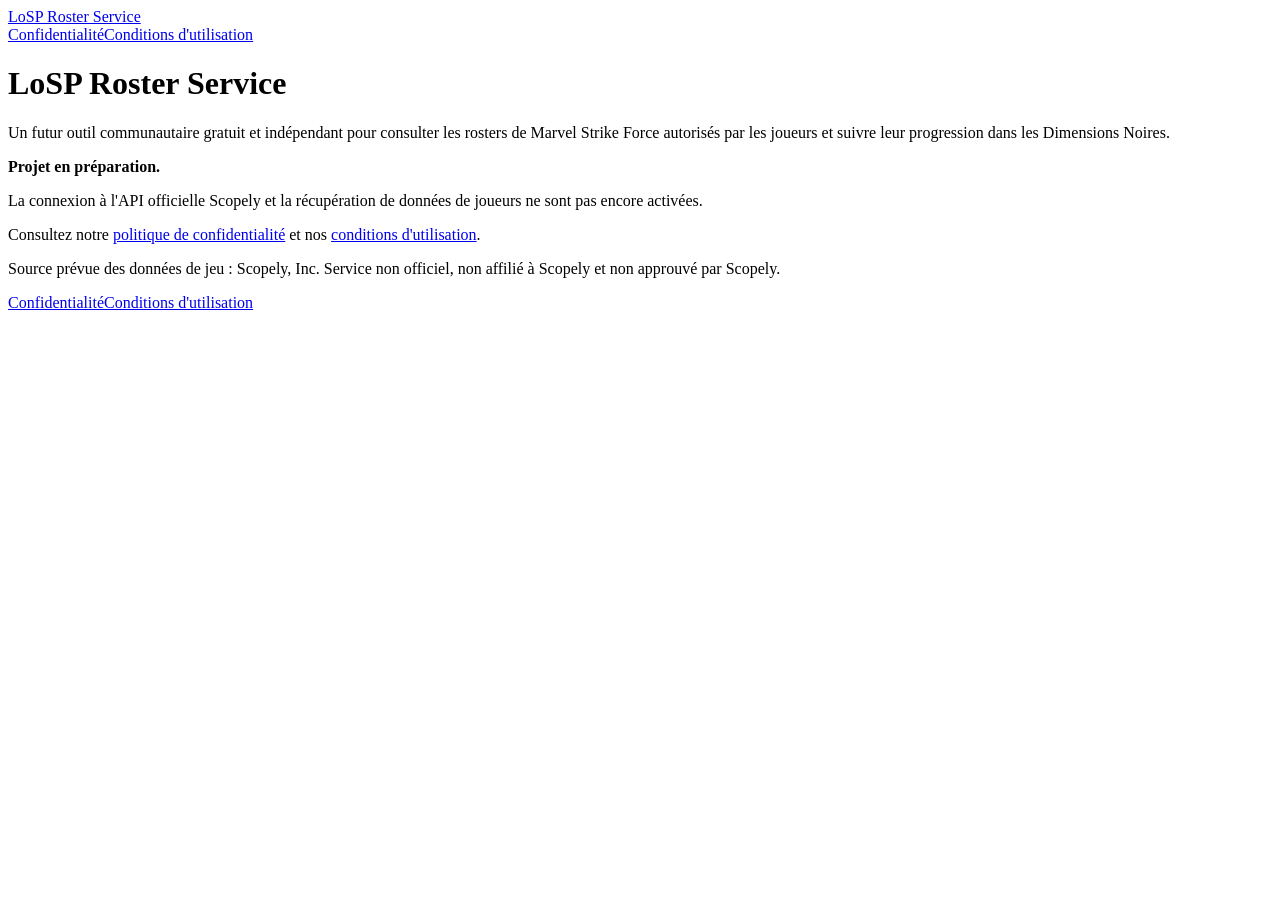
==== public/index.html @ bec49bbb "Add minimal public landing page" ====
<!doctype html>
<html lang="fr">
<head>
<meta charset="utf-8">
<meta name="viewport" content="width=device-width, initial-scale=1">
<meta name="description" content="LoSP Roster Service, un outil communautaire indépendant pour Marvel Strike Force.">
<title>Accueil — LoSP Roster Service</title>
<link rel="stylesheet" href="/style.css">
</head>
<body>
<header><div class="bar"><a class="brand" href="/">LoSP Roster Service</a><nav aria-label="Navigation principale"><a href="/privacy.html">Confidentialité</a><a href="/tos.html">Conditions d'utilisation</a></nav></div></header>
<main>
<h1>LoSP Roster Service</h1>
<p>Un futur outil communautaire gratuit et indépendant pour consulter les rosters de Marvel Strike Force autorisés par les joueurs et suivre leur progression dans les Dimensions Noires.</p>
<div class="note"><strong>Projet en préparation.</strong><p>La connexion à l'API officielle Scopely et la récupération de données de joueurs ne sont pas encore activées.</p></div>
<p>Consultez notre <a href="/privacy.html">politique de confidentialité</a> et nos <a href="/tos.html">conditions d'utilisation</a>.</p>
<p class="meta">Source prévue des données de jeu : Scopely, Inc. Service non officiel, non affilié à Scopely et non approuvé par Scopely.</p>
</main>
<footer><a href="/privacy.html">Confidentialité</a><a href="/tos.html">Conditions d'utilisation</a></footer>
</body></html>
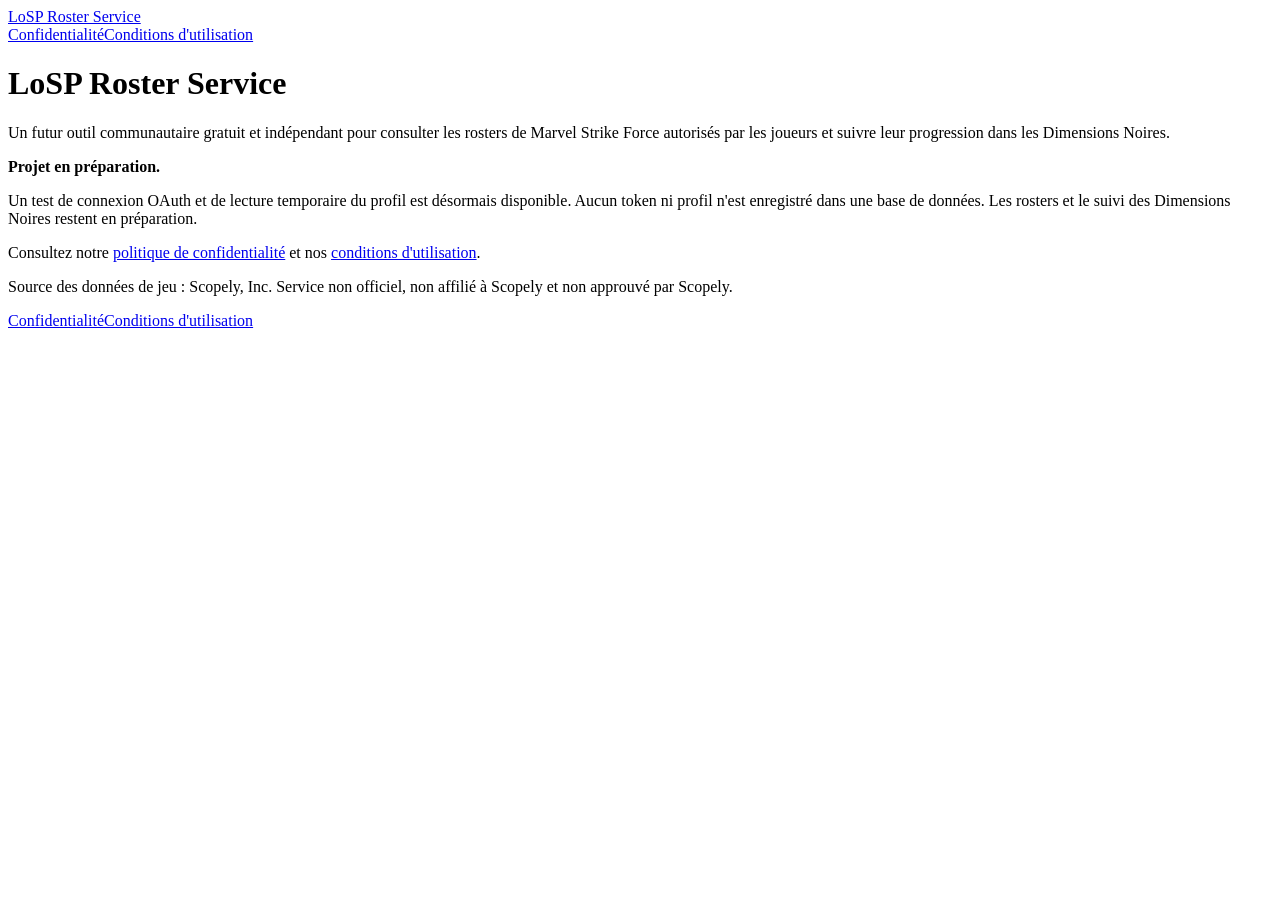
==== commit 9ca610d2: "Describe current ephemeral Scopely profile test in public policy" ====
--- a/public/index.html
+++ b/public/index.html
@@ -12,9 +12,9 @@
 <main>
 <h1>LoSP Roster Service</h1>
 <p>Un futur outil communautaire gratuit et indépendant pour consulter les rosters de Marvel Strike Force autorisés par les joueurs et suivre leur progression dans les Dimensions Noires.</p>
-<div class="note"><strong>Projet en préparation.</strong><p>La connexion à l'API officielle Scopely et la récupération de données de joueurs ne sont pas encore activées.</p></div>
+<div class="note"><strong>Projet en préparation.</strong><p>Un test de connexion OAuth et de lecture temporaire du profil est désormais disponible. Aucun token ni profil n'est enregistré dans une base de données. Les rosters et le suivi des Dimensions Noires restent en préparation.</p></div>
 <p>Consultez notre <a href="/privacy.html">politique de confidentialité</a> et nos <a href="/tos.html">conditions d'utilisation</a>.</p>
-<p class="meta">Source prévue des données de jeu : Scopely, Inc. Service non officiel, non affilié à Scopely et non approuvé par Scopely.</p>
+<p class="meta">Source des données de jeu : Scopely, Inc. Service non officiel, non affilié à Scopely et non approuvé par Scopely.</p>
 </main>
 <footer><a href="/privacy.html">Confidentialité</a><a href="/tos.html">Conditions d'utilisation</a></footer>
 </body></html>
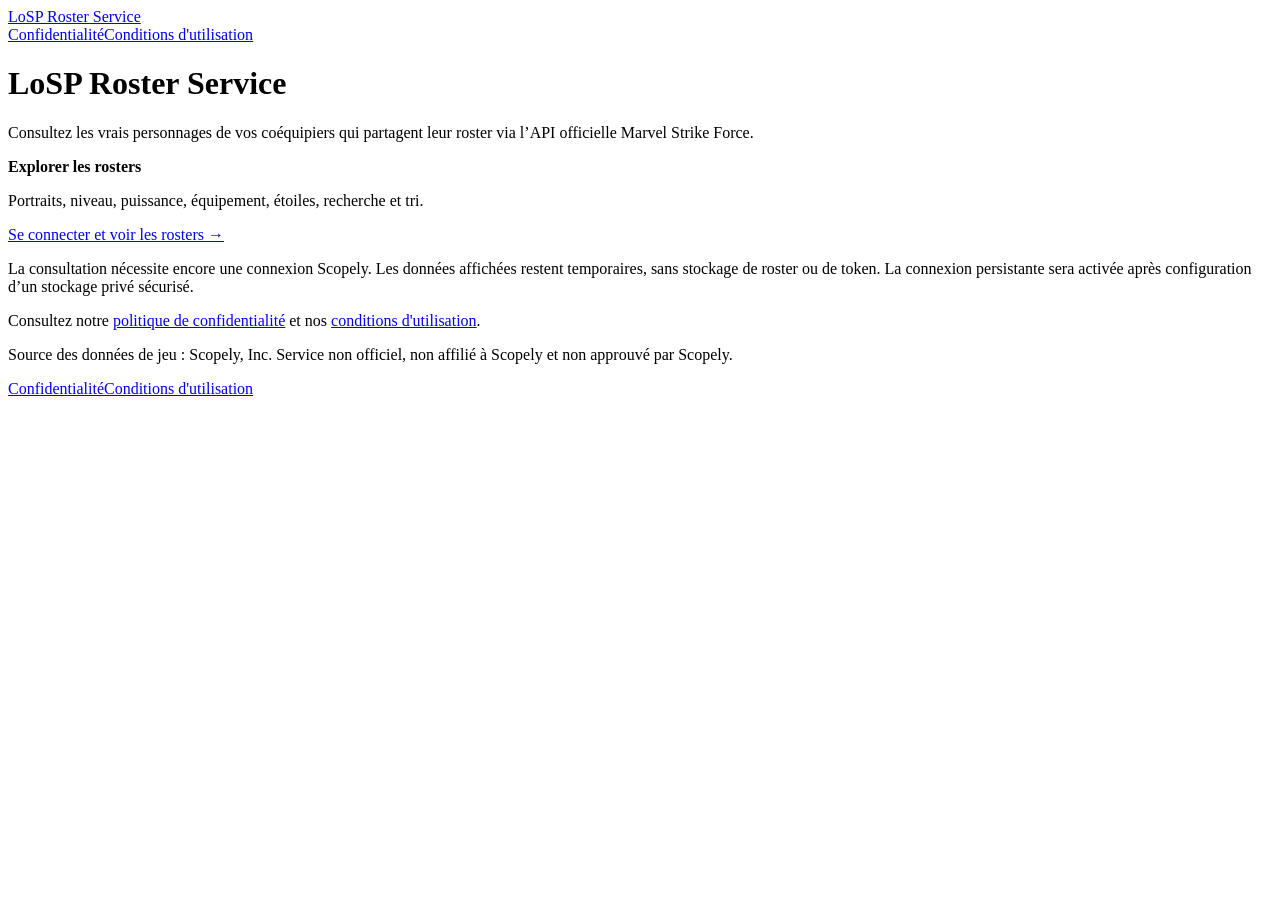
==== commit f0d74812: "Present real authorized roster data with mobile-first UI" ====
--- a/public/index.html
+++ b/public/index.html
@@ -11,8 +11,8 @@
 <header><div class="bar"><a class="brand" href="/">LoSP Roster Service</a><nav aria-label="Navigation principale"><a href="/privacy.html">Confidentialité</a><a href="/tos.html">Conditions d'utilisation</a></nav></div></header>
 <main>
 <h1>LoSP Roster Service</h1>
-<p>Un futur outil communautaire gratuit et indépendant pour consulter les rosters de Marvel Strike Force autorisés par les joueurs et suivre leur progression dans les Dimensions Noires.</p>
-<div class="note"><strong>Projet en préparation.</strong><p>Un test de connexion OAuth et de lecture temporaire du profil est désormais disponible. Aucun token ni profil n'est enregistré dans une base de données. Les rosters et le suivi des Dimensions Noires restent en préparation.</p></div>
+<p>Consultez les vrais personnages de vos coéquipiers qui partagent leur roster via l’API officielle Marvel Strike Force.</p><div class="note"><strong>Explorer les rosters</strong><p>Portraits, niveau, puissance, équipement, étoiles, recherche et tri.</p><p><a href="/login/rosters">Se connecter et voir les rosters →</a></p></div>
+<p>La consultation nécessite encore une connexion Scopely. Les données affichées restent temporaires, sans stockage de roster ou de token. La connexion persistante sera activée après configuration d’un stockage privé sécurisé.</p>
 <p>Consultez notre <a href="/privacy.html">politique de confidentialité</a> et nos <a href="/tos.html">conditions d'utilisation</a>.</p>
 <p class="meta">Source des données de jeu : Scopely, Inc. Service non officiel, non affilié à Scopely et non approuvé par Scopely.</p>
 </main>
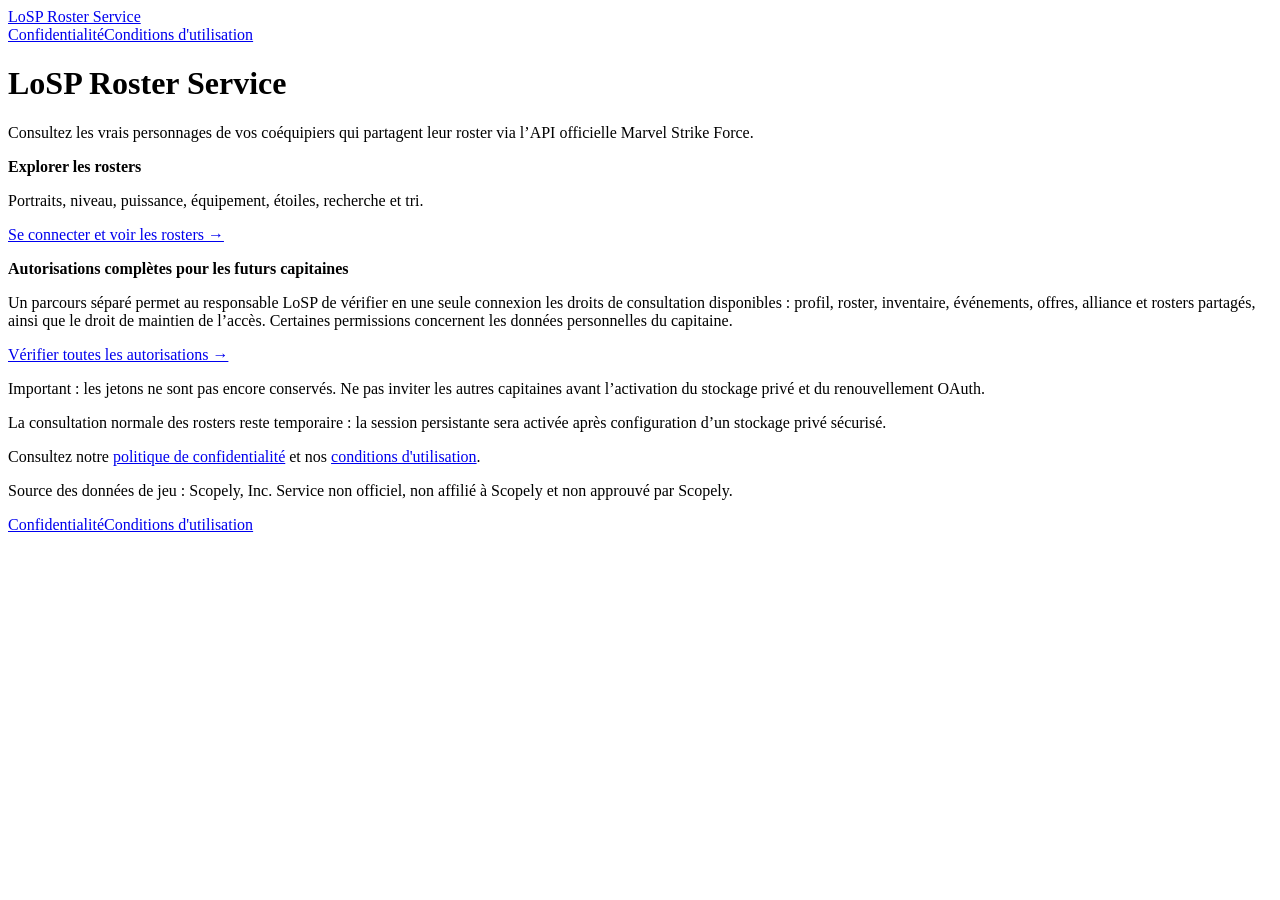
==== commit 89506246: "Prepare comprehensive Scopely captain OAuth consent with granted-scope report" ====
--- a/public/index.html
+++ b/public/index.html
@@ -12,7 +12,7 @@
 <main>
 <h1>LoSP Roster Service</h1>
 <p>Consultez les vrais personnages de vos coéquipiers qui partagent leur roster via l’API officielle Marvel Strike Force.</p><div class="note"><strong>Explorer les rosters</strong><p>Portraits, niveau, puissance, équipement, étoiles, recherche et tri.</p><p><a href="/login/rosters">Se connecter et voir les rosters →</a></p></div>
-<p>La consultation nécessite encore une connexion Scopely. Les données affichées restent temporaires, sans stockage de roster ou de token. La connexion persistante sera activée après configuration d’un stockage privé sécurisé.</p>
+<div class="note"><strong>Autorisations complètes pour les futurs capitaines</strong><p>Un parcours séparé permet au responsable LoSP de vérifier en une seule connexion les droits de consultation disponibles : profil, roster, inventaire, événements, offres, alliance et rosters partagés, ainsi que le droit de maintien de l’accès. Certaines permissions concernent les données personnelles du capitaine.</p><p><a href="/login/captain">Vérifier toutes les autorisations →</a></p><p>Important : les jetons ne sont pas encore conservés. Ne pas inviter les autres capitaines avant l’activation du stockage privé et du renouvellement OAuth.</p></div><p>La consultation normale des rosters reste temporaire : la session persistante sera activée après configuration d’un stockage privé sécurisé.</p>
 <p>Consultez notre <a href="/privacy.html">politique de confidentialité</a> et nos <a href="/tos.html">conditions d'utilisation</a>.</p>
 <p class="meta">Source des données de jeu : Scopely, Inc. Service non officiel, non affilié à Scopely et non approuvé par Scopely.</p>
 </main>
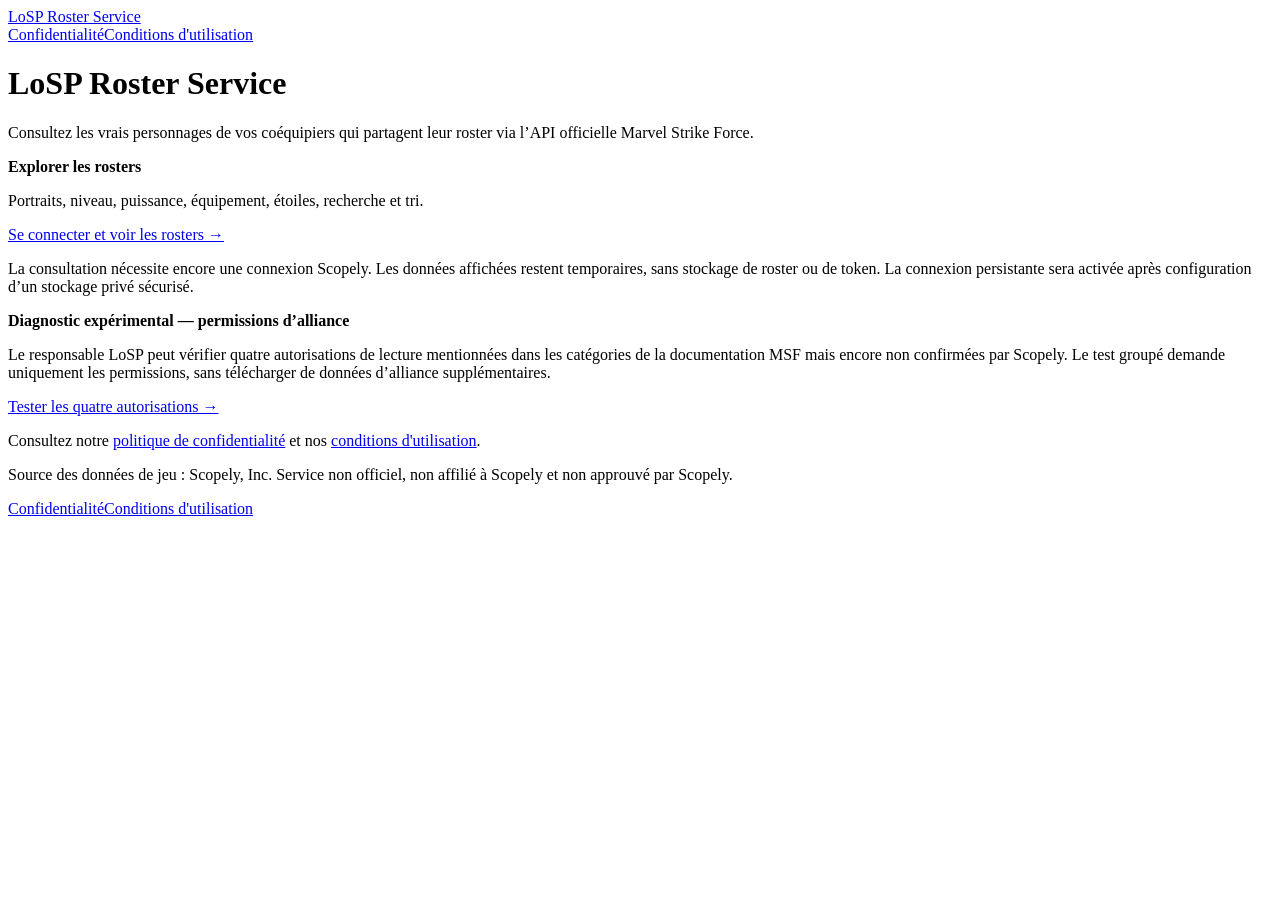
==== commit f0def96d: "Connect isolated four-scope tests without touching the captain OAuth flow" ====
--- a/public/index.html
+++ b/public/index.html
@@ -12,7 +12,8 @@
 <main>
 <h1>LoSP Roster Service</h1>
 <p>Consultez les vrais personnages de vos coéquipiers qui partagent leur roster via l’API officielle Marvel Strike Force.</p><div class="note"><strong>Explorer les rosters</strong><p>Portraits, niveau, puissance, équipement, étoiles, recherche et tri.</p><p><a href="/login/rosters">Se connecter et voir les rosters →</a></p></div>
-<div class="note"><strong>Autorisations complètes pour les futurs capitaines</strong><p>Un parcours séparé permet au responsable LoSP de vérifier en une seule connexion les droits de consultation disponibles : profil, roster, inventaire, événements, offres, alliance et rosters partagés, ainsi que le droit de maintien de l’accès. Certaines permissions concernent les données personnelles du capitaine.</p><p><a href="/login/captain">Vérifier toutes les autorisations →</a></p><p>Important : les jetons ne sont pas encore conservés. Ne pas inviter les autres capitaines avant l’activation du stockage privé et du renouvellement OAuth.</p></div><p>La consultation normale des rosters reste temporaire : la session persistante sera activée après configuration d’un stockage privé sécurisé.</p>
+<p>La consultation nécessite encore une connexion Scopely. Les données affichées restent temporaires, sans stockage de roster ou de token. La connexion persistante sera activée après configuration d’un stockage privé sécurisé.</p>
+<div class="note"><strong>Diagnostic expérimental — permissions d’alliance</strong><p>Le responsable LoSP peut vérifier quatre autorisations de lecture mentionnées dans les catégories de la documentation MSF mais encore non confirmées par Scopely. Le test groupé demande uniquement les permissions, sans télécharger de données d’alliance supplémentaires.</p><p><a href="/login/scope-probe/all">Tester les quatre autorisations →</a></p></div>
 <p>Consultez notre <a href="/privacy.html">politique de confidentialité</a> et nos <a href="/tos.html">conditions d'utilisation</a>.</p>
 <p class="meta">Source des données de jeu : Scopely, Inc. Service non officiel, non affilié à Scopely et non approuvé par Scopely.</p>
 </main>
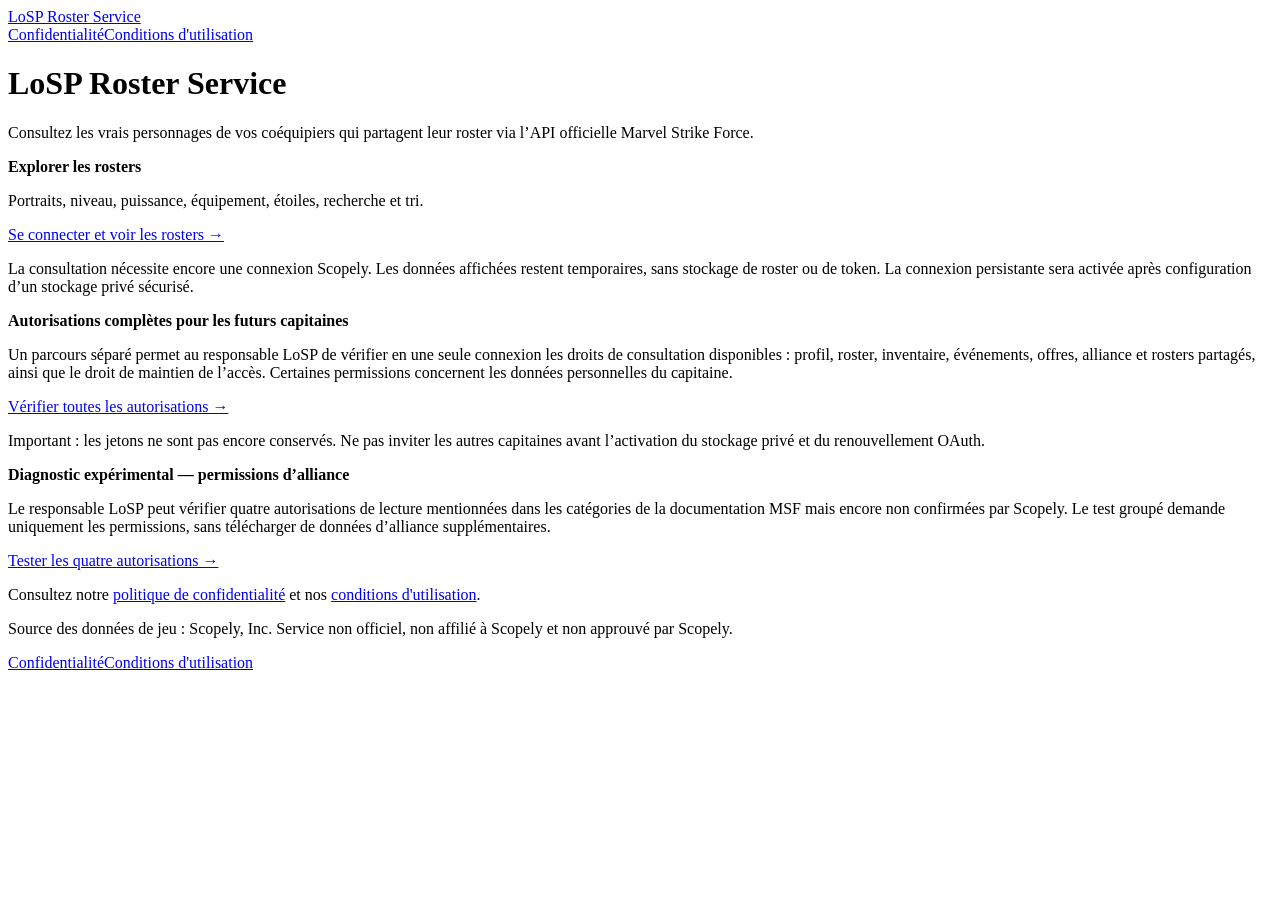
==== commit f0747f83: "Merge main into captain consent PR and resolve OAuth diagnostic conflicts" ====
--- a/public/index.html
+++ b/public/index.html
@@ -13,6 +13,7 @@
 <h1>LoSP Roster Service</h1>
 <p>Consultez les vrais personnages de vos coéquipiers qui partagent leur roster via l’API officielle Marvel Strike Force.</p><div class="note"><strong>Explorer les rosters</strong><p>Portraits, niveau, puissance, équipement, étoiles, recherche et tri.</p><p><a href="/login/rosters">Se connecter et voir les rosters →</a></p></div>
 <p>La consultation nécessite encore une connexion Scopely. Les données affichées restent temporaires, sans stockage de roster ou de token. La connexion persistante sera activée après configuration d’un stockage privé sécurisé.</p>
+<div class="note"><strong>Autorisations complètes pour les futurs capitaines</strong><p>Un parcours séparé permet au responsable LoSP de vérifier en une seule connexion les droits de consultation disponibles : profil, roster, inventaire, événements, offres, alliance et rosters partagés, ainsi que le droit de maintien de l’accès. Certaines permissions concernent les données personnelles du capitaine.</p><p><a href="/login/captain">Vérifier toutes les autorisations →</a></p><p>Important : les jetons ne sont pas encore conservés. Ne pas inviter les autres capitaines avant l’activation du stockage privé et du renouvellement OAuth.</p></div>
 <div class="note"><strong>Diagnostic expérimental — permissions d’alliance</strong><p>Le responsable LoSP peut vérifier quatre autorisations de lecture mentionnées dans les catégories de la documentation MSF mais encore non confirmées par Scopely. Le test groupé demande uniquement les permissions, sans télécharger de données d’alliance supplémentaires.</p><p><a href="/login/scope-probe/all">Tester les quatre autorisations →</a></p></div>
 <p>Consultez notre <a href="/privacy.html">politique de confidentialité</a> et nos <a href="/tos.html">conditions d'utilisation</a>.</p>
 <p class="meta">Source des données de jeu : Scopely, Inc. Service non officiel, non affilié à Scopely et non approuvé par Scopely.</p>
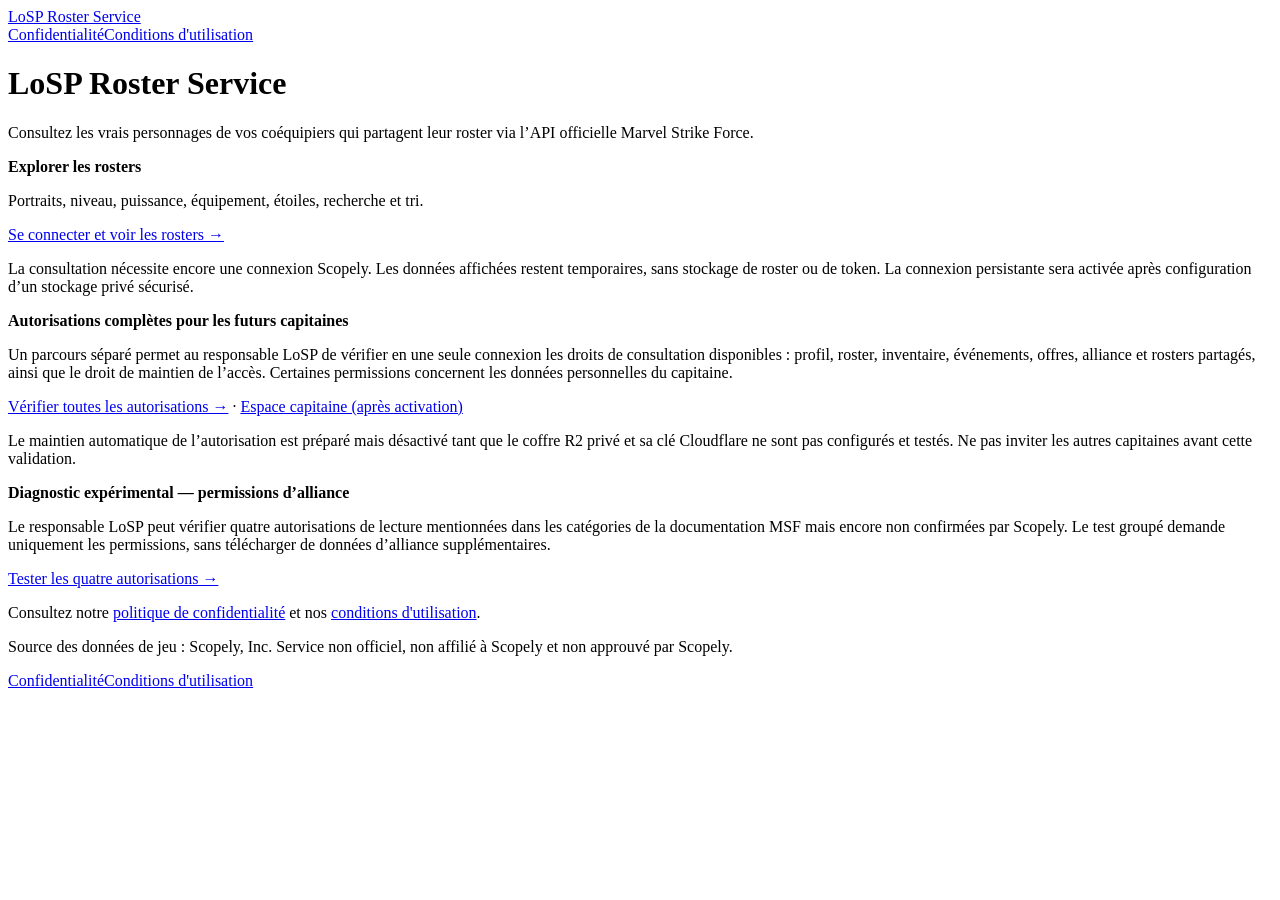
==== commit 59c19efc: "Disclose optional encrypted captain sessions, consent withdrawal and retention" ====
--- a/public/index.html
+++ b/public/index.html
@@ -13,7 +13,7 @@
 <h1>LoSP Roster Service</h1>
 <p>Consultez les vrais personnages de vos coéquipiers qui partagent leur roster via l’API officielle Marvel Strike Force.</p><div class="note"><strong>Explorer les rosters</strong><p>Portraits, niveau, puissance, équipement, étoiles, recherche et tri.</p><p><a href="/login/rosters">Se connecter et voir les rosters →</a></p></div>
 <p>La consultation nécessite encore une connexion Scopely. Les données affichées restent temporaires, sans stockage de roster ou de token. La connexion persistante sera activée après configuration d’un stockage privé sécurisé.</p>
-<div class="note"><strong>Autorisations complètes pour les futurs capitaines</strong><p>Un parcours séparé permet au responsable LoSP de vérifier en une seule connexion les droits de consultation disponibles : profil, roster, inventaire, événements, offres, alliance et rosters partagés, ainsi que le droit de maintien de l’accès. Certaines permissions concernent les données personnelles du capitaine.</p><p><a href="/login/captain">Vérifier toutes les autorisations →</a></p><p>Important : les jetons ne sont pas encore conservés. Ne pas inviter les autres capitaines avant l’activation du stockage privé et du renouvellement OAuth.</p></div>
+<div class="note"><strong>Autorisations complètes pour les futurs capitaines</strong><p>Un parcours séparé permet au responsable LoSP de vérifier en une seule connexion les droits de consultation disponibles : profil, roster, inventaire, événements, offres, alliance et rosters partagés, ainsi que le droit de maintien de l’accès. Certaines permissions concernent les données personnelles du capitaine.</p><p><a href="/login/captain">Vérifier toutes les autorisations →</a> · <a href="/captain">Espace capitaine (après activation)</a></p><p>Le maintien automatique de l’autorisation est préparé mais désactivé tant que le coffre R2 privé et sa clé Cloudflare ne sont pas configurés et testés. Ne pas inviter les autres capitaines avant cette validation.</p></div>
 <div class="note"><strong>Diagnostic expérimental — permissions d’alliance</strong><p>Le responsable LoSP peut vérifier quatre autorisations de lecture mentionnées dans les catégories de la documentation MSF mais encore non confirmées par Scopely. Le test groupé demande uniquement les permissions, sans télécharger de données d’alliance supplémentaires.</p><p><a href="/login/scope-probe/all">Tester les quatre autorisations →</a></p></div>
 <p>Consultez notre <a href="/privacy.html">politique de confidentialité</a> et nos <a href="/tos.html">conditions d'utilisation</a>.</p>
 <p class="meta">Source des données de jeu : Scopely, Inc. Service non officiel, non affilié à Scopely et non approuvé par Scopely.</p>
